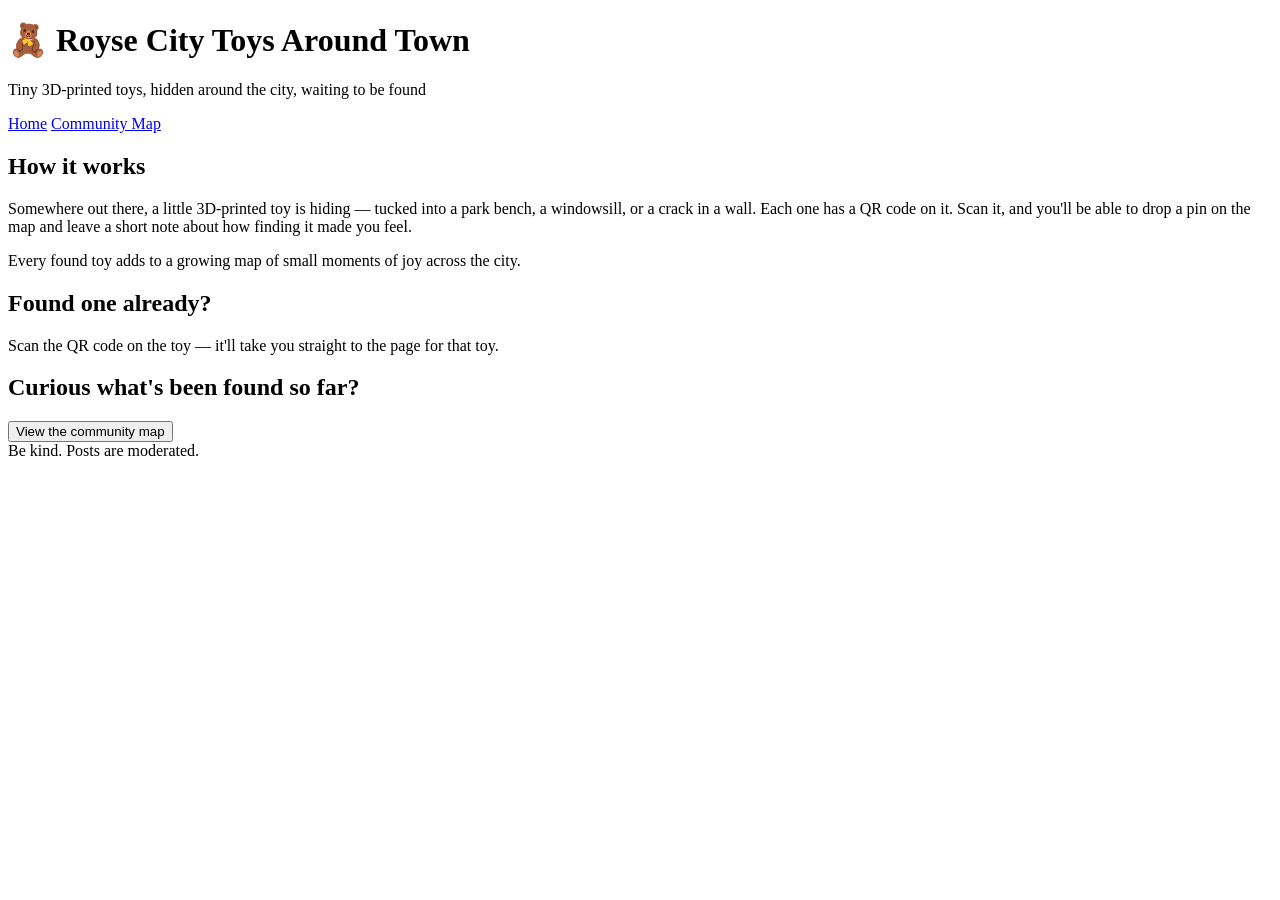
==== index.html @ 71ef0f3e "Add files via upload" ====
<!DOCTYPE html>
<html lang="en">
<head>
<meta charset="UTF-8">
<meta name="viewport" content="width=device-width, initial-scale=1.0">
<title>Royse City Toys Around Town</title>
<link rel="preconnect" href="https://fonts.googleapis.com">
<link href="https://fonts.googleapis.com/css2?family=Baloo+2:wght@500;700;800&display=swap" rel="stylesheet">
<link rel="stylesheet" href="css/style.css" />
</head>
<body>

<header class="site-header">
  <h1>🧸 Royse City Toys Around Town</h1>
  <p>Tiny 3D-printed toys, hidden around the city, waiting to be found</p>
</header>

<nav class="site-nav">
  <a href="index.html">Home</a>
  <a href="map.html">Community Map</a>
</nav>

<main>
  <div class="card">
    <h2>How it works</h2>
    <p>
      Somewhere out there, a little 3D-printed toy is hiding — tucked into a park bench,
      a windowsill, or a crack in a wall. Each one has a QR code on it. Scan it, and
      you'll be able to drop a pin on the map and leave a short note about how finding
      it made you feel.
    </p>
    <p>
      Every found toy adds to a growing map of small moments of joy across the city.
    </p>
  </div>

  <div class="card">
    <h2>Found one already?</h2>
    <p>Scan the QR code on the toy — it'll take you straight to the page for that toy.</p>
  </div>

  <div class="card">
    <h2>Curious what's been found so far?</h2>
    <a href="map.html"><button type="button">View the community map</button></a>
  </div>
</main>

<footer>Be kind. Posts are moderated.</footer>

</body>
</html>
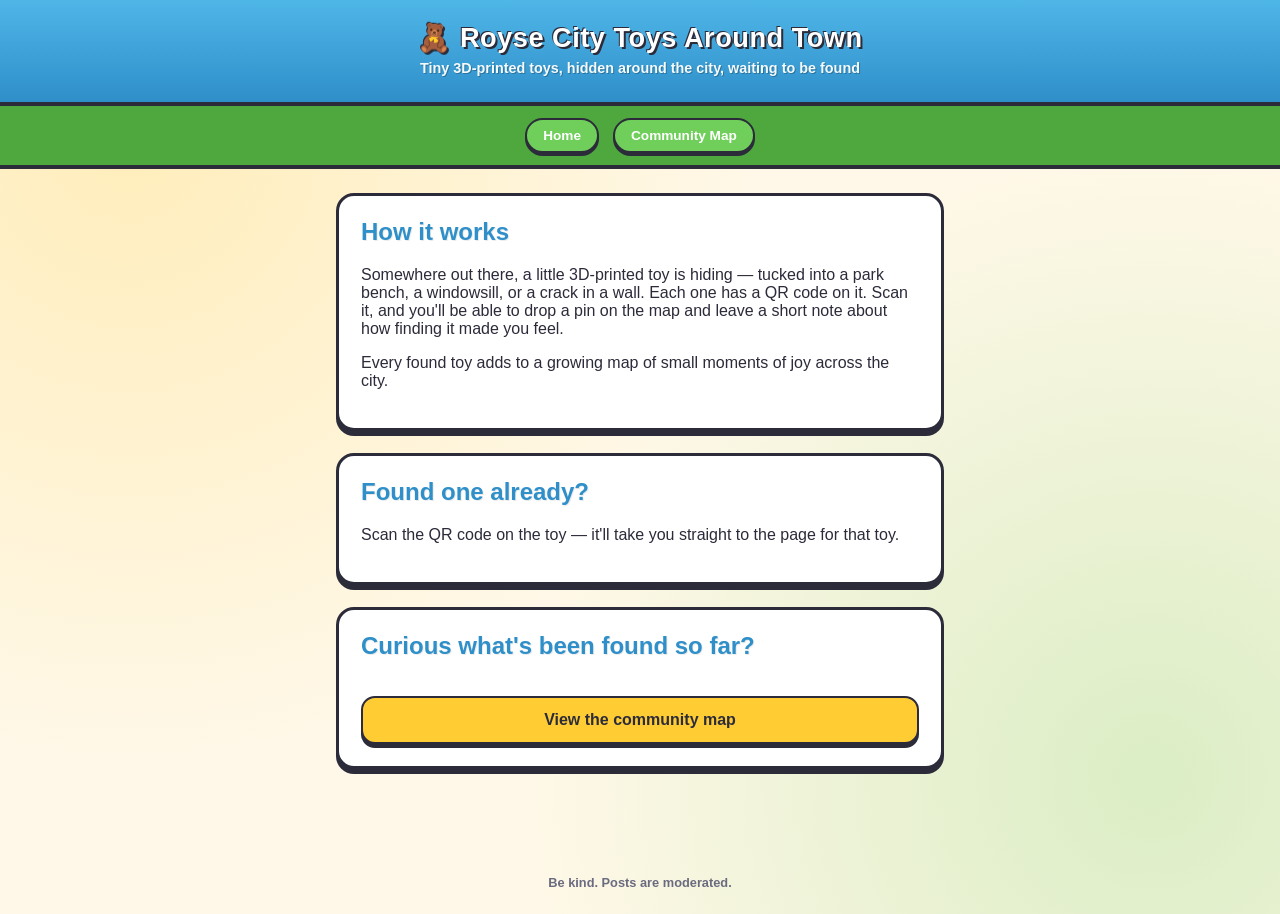
==== commit b287b404: "Add files via upload" ====
--- a/index.html
+++ b/index.html
@@ -6,7 +6,7 @@
 <title>Royse City Toys Around Town</title>
 <link rel="preconnect" href="https://fonts.googleapis.com">
 <link href="https://fonts.googleapis.com/css2?family=Baloo+2:wght@500;700;800&display=swap" rel="stylesheet">
-<link rel="stylesheet" href="css/style.css" />
+<link rel="stylesheet" href="style.css" />
 </head>
 <body>
 
--- a/style.css
+++ b/style.css
@@ -0,0 +1,439 @@
+:root {
+  --sky: #4fb6e8;
+  --sky-deep: #2f8fc9;
+  --grass: #6fcf5a;
+  --grass-dark: #4ea83e;
+  --sun: #ffcc33;
+  --sun-dark: #f0a500;
+  --red: #ee5a45;
+  --red-dark: #d23f2b;
+  --ink: #2b2b3a;
+  --muted: #6b6b80;
+  --cream: #fff8e8;
+  --outline: #2b2b3a;
+  --radius: 18px;
+}
+
+* { box-sizing: border-box; }
+
+body {
+  margin: 0;
+  font-family: "Baloo 2", "Fredoka", -apple-system, BlinkMacSystemFont, "Segoe UI", Roboto, Helvetica, Arial, sans-serif;
+  background: var(--cream);
+  background-image:
+    radial-gradient(circle at 10% 15%, rgba(255,204,51,0.25) 0, transparent 45%),
+    radial-gradient(circle at 90% 85%, rgba(111,207,90,0.25) 0, transparent 45%);
+  color: var(--ink);
+}
+
+header.site-header {
+  background: linear-gradient(180deg, var(--sky) 0%, var(--sky-deep) 100%);
+  color: white;
+  padding: 22px 20px 26px;
+  text-align: center;
+  border-bottom: 4px solid var(--outline);
+  position: relative;
+}
+
+header.site-header h1 {
+  margin: 0;
+  font-size: 1.7rem;
+  font-weight: 800;
+  letter-spacing: 0.5px;
+  text-shadow: 2px 2px 0 var(--outline), -1px -1px 0 var(--outline);
+}
+
+header.site-header p {
+  margin: 6px 0 0;
+  font-size: 0.9rem;
+  font-weight: 600;
+  color: #fff;
+  opacity: 0.95;
+  text-shadow: 1px 1px 0 rgba(0,0,0,0.25);
+}
+
+nav.site-nav {
+  display: flex;
+  justify-content: center;
+  gap: 14px;
+  padding: 12px 10px;
+  background: var(--grass-dark);
+  border-bottom: 4px solid var(--outline);
+}
+
+nav.site-nav a {
+  color: white;
+  text-decoration: none;
+  font-size: 0.85rem;
+  font-weight: 700;
+  background: var(--grass);
+  padding: 8px 16px;
+  border-radius: 999px;
+  border: 2.5px solid var(--outline);
+  box-shadow: 0 3px 0 var(--outline);
+  transition: transform 0.08s ease;
+}
+
+nav.site-nav a:hover {
+  transform: translateY(1px);
+  box-shadow: 0 2px 0 var(--outline);
+  background: var(--grass-dark);
+}
+
+main {
+  max-width: 640px;
+  margin: 0 auto;
+  padding: 24px 16px 60px;
+}
+
+main.wide {
+  max-width: 1000px;
+}
+
+.card {
+  background: white;
+  border-radius: var(--radius);
+  padding: 22px;
+  border: 3px solid var(--outline);
+  box-shadow: 0 5px 0 var(--outline);
+  margin-bottom: 22px;
+}
+
+h2 {
+  margin-top: 0;
+  font-weight: 800;
+  color: var(--sky-deep);
+  text-shadow: 1px 1px 0 rgba(0,0,0,0.08);
+}
+
+#map {
+  width: 100%;
+  height: 340px;
+  border-radius: var(--radius);
+  margin-bottom: 14px;
+  border: 3px solid var(--outline);
+}
+
+#admin-map {
+  width: 100%;
+  height: 320px;
+  border-radius: var(--radius);
+  margin-bottom: 20px;
+  border: 3px solid var(--outline);
+}
+
+label {
+  display: block;
+  font-weight: 700;
+  font-size: 0.85rem;
+  margin: 14px 0 6px;
+  color: var(--ink);
+}
+
+textarea, input[type="text"], input[type="email"], input[type="password"] {
+  width: 100%;
+  padding: 11px 14px;
+  border-radius: 12px;
+  border: 2.5px solid var(--outline);
+  font-size: 0.95rem;
+  font-family: inherit;
+  resize: vertical;
+  background: #fffdf6;
+}
+
+textarea:focus, input:focus {
+  outline: none;
+  border-color: var(--sky-deep);
+  box-shadow: 0 0 0 3px rgba(79,182,232,0.3);
+}
+
+textarea { min-height: 90px; }
+
+input[type="file"] {
+  width: 100%;
+  padding: 10px 12px;
+  border-radius: 12px;
+  border: 2.5px dashed var(--outline);
+  background: #fffdf6;
+  font-family: inherit;
+  font-size: 0.85rem;
+  font-weight: 600;
+}
+
+#photo-preview {
+  display: block;
+  max-width: 100%;
+  max-height: 220px;
+  border-radius: 14px;
+  border: 3px solid var(--outline);
+  margin-top: 10px;
+  object-fit: cover;
+}
+
+.sighting-photo {
+  width: 100%;
+  max-height: 220px;
+  object-fit: cover;
+  border-radius: 12px;
+  border: 2.5px solid var(--outline);
+  margin-bottom: 10px;
+  display: block;
+}
+
+.popup-photo {
+  width: 160px;
+  border-radius: 10px;
+  border: 2px solid var(--outline);
+  margin-bottom: 6px;
+  display: block;
+}
+
+.char-count {
+  text-align: right;
+  font-size: 0.75rem;
+  color: var(--muted);
+  margin-top: 4px;
+  font-weight: 600;
+}
+
+button {
+  background: var(--sun);
+  color: var(--ink);
+  border: 2.5px solid var(--outline);
+  padding: 13px 20px;
+  border-radius: 14px;
+  font-size: 1rem;
+  font-weight: 800;
+  cursor: pointer;
+  width: 100%;
+  margin-top: 16px;
+  box-shadow: 0 4px 0 var(--outline);
+  transition: transform 0.08s ease, box-shadow 0.08s ease;
+  font-family: inherit;
+}
+
+button:hover { background: var(--sun-dark); }
+
+button:active {
+  transform: translateY(3px);
+  box-shadow: 0 1px 0 var(--outline);
+}
+
+button:disabled {
+  opacity: 0.5;
+  cursor: not-allowed;
+  transform: none;
+  box-shadow: 0 4px 0 var(--outline);
+}
+
+button.secondary {
+  background: var(--sky);
+  color: white;
+}
+
+button.secondary:hover { background: var(--sky-deep); }
+
+button.danger {
+  background: var(--red);
+  color: white;
+}
+
+button.danger:hover { background: var(--red-dark); }
+
+.hint {
+  font-size: 0.8rem;
+  color: var(--muted);
+  margin-top: 10px;
+  font-weight: 600;
+}
+
+.status-msg {
+  padding: 12px 16px;
+  border-radius: 12px;
+  font-size: 0.9rem;
+  font-weight: 700;
+  margin-top: 14px;
+  border: 2.5px solid var(--outline);
+}
+
+.status-msg.success { background: #d9f5d0; color: var(--grass-dark); }
+.status-msg.error { background: #fbdcd6; color: var(--red-dark); }
+
+.share-row {
+  margin-top: 12px;
+}
+
+.facebook-share-btn {
+  display: inline-block;
+  background: #1877f2;
+  color: white;
+  text-decoration: none;
+  font-weight: 800;
+  font-size: 0.85rem;
+  padding: 10px 18px;
+  border-radius: 12px;
+  border: 2.5px solid var(--outline);
+  box-shadow: 0 3px 0 var(--outline);
+  transition: transform 0.08s ease, box-shadow 0.08s ease;
+}
+
+.facebook-share-btn:hover { background: #1462cc; }
+
+.facebook-share-btn:active {
+  transform: translateY(2px);
+  box-shadow: 0 1px 0 var(--outline);
+}
+
+.sighting-item {
+  border: 2.5px solid var(--outline);
+  border-radius: 14px;
+  padding: 14px 16px;
+  margin-bottom: 12px;
+  background: #fffdf6;
+}
+
+.sighting-item .meta {
+  font-size: 0.75rem;
+  color: var(--muted);
+  margin-bottom: 6px;
+  font-weight: 700;
+  text-transform: uppercase;
+  letter-spacing: 0.4px;
+}
+
+.sighting-item .msg {
+  font-size: 0.95rem;
+  line-height: 1.4;
+  font-weight: 600;
+}
+
+.sighting-item .actions {
+  margin-top: 12px;
+  display: flex;
+  gap: 8px;
+}
+
+.sighting-item .actions button {
+  width: auto;
+  margin-top: 0;
+  padding: 7px 16px;
+  font-size: 0.8rem;
+  box-shadow: 0 3px 0 var(--outline);
+}
+
+.filter-tabs {
+  display: flex;
+  gap: 8px;
+  margin: 16px 0 12px;
+  flex-wrap: wrap;
+}
+
+.filter-tabs .tab {
+  width: auto;
+  margin-top: 0;
+  padding: 8px 16px;
+  font-size: 0.8rem;
+  background: white;
+  color: var(--ink);
+  box-shadow: 0 3px 0 var(--outline);
+}
+
+.filter-tabs .tab.active {
+  background: var(--sky);
+  color: white;
+}
+
+.status-badge {
+  display: inline-block;
+  font-size: 0.7rem;
+  font-weight: 800;
+  text-transform: uppercase;
+  letter-spacing: 0.4px;
+  padding: 2px 9px;
+  border-radius: 999px;
+  border: 2px solid var(--outline);
+  margin-left: 6px;
+}
+
+.status-badge.pending { background: var(--sun); color: var(--ink); }
+.status-badge.approved { background: #d9f5d0; color: var(--grass-dark); }
+.status-badge.rejected { background: #fbdcd6; color: var(--red-dark); }
+
+.recipient-row {
+  display: flex;
+  align-items: center;
+  justify-content: space-between;
+  gap: 10px;
+  border: 2.5px solid var(--outline);
+  border-radius: 12px;
+  padding: 10px 14px;
+  margin-bottom: 8px;
+  background: #fffdf6;
+}
+
+.recipient-row .phone {
+  font-weight: 700;
+  font-size: 0.95rem;
+}
+
+.recipient-row button {
+  width: auto;
+  margin-top: 0;
+  padding: 6px 14px;
+  font-size: 0.75rem;
+  box-shadow: 0 3px 0 var(--outline);
+}
+
+.qr-grid {
+  display: grid;
+  grid-template-columns: repeat(auto-fill, minmax(160px, 1fr));
+  gap: 14px;
+  margin-top: 18px;
+}
+
+.qr-cell {
+  background: #fffdf6;
+  border: 2.5px solid var(--outline);
+  border-radius: 14px;
+  padding: 12px;
+  text-align: center;
+}
+
+.qr-svg-wrap {
+  width: 100%;
+}
+
+.qr-svg-wrap svg {
+  width: 100%;
+  height: auto;
+  display: block;
+}
+
+.qr-label {
+  font-size: 0.8rem;
+  font-weight: 700;
+  margin: 8px 0;
+  word-break: break-all;
+}
+
+.qr-cell button {
+  margin-top: 0;
+  padding: 6px 12px;
+  font-size: 0.75rem;
+  box-shadow: 0 3px 0 var(--outline);
+}
+
+.empty-state {
+  text-align: center;
+  color: var(--muted);
+  padding: 30px 10px;
+  font-weight: 700;
+}
+
+footer {
+  text-align: center;
+  font-size: 0.8rem;
+  color: var(--muted);
+  padding: 24px;
+  font-weight: 700;
+}
